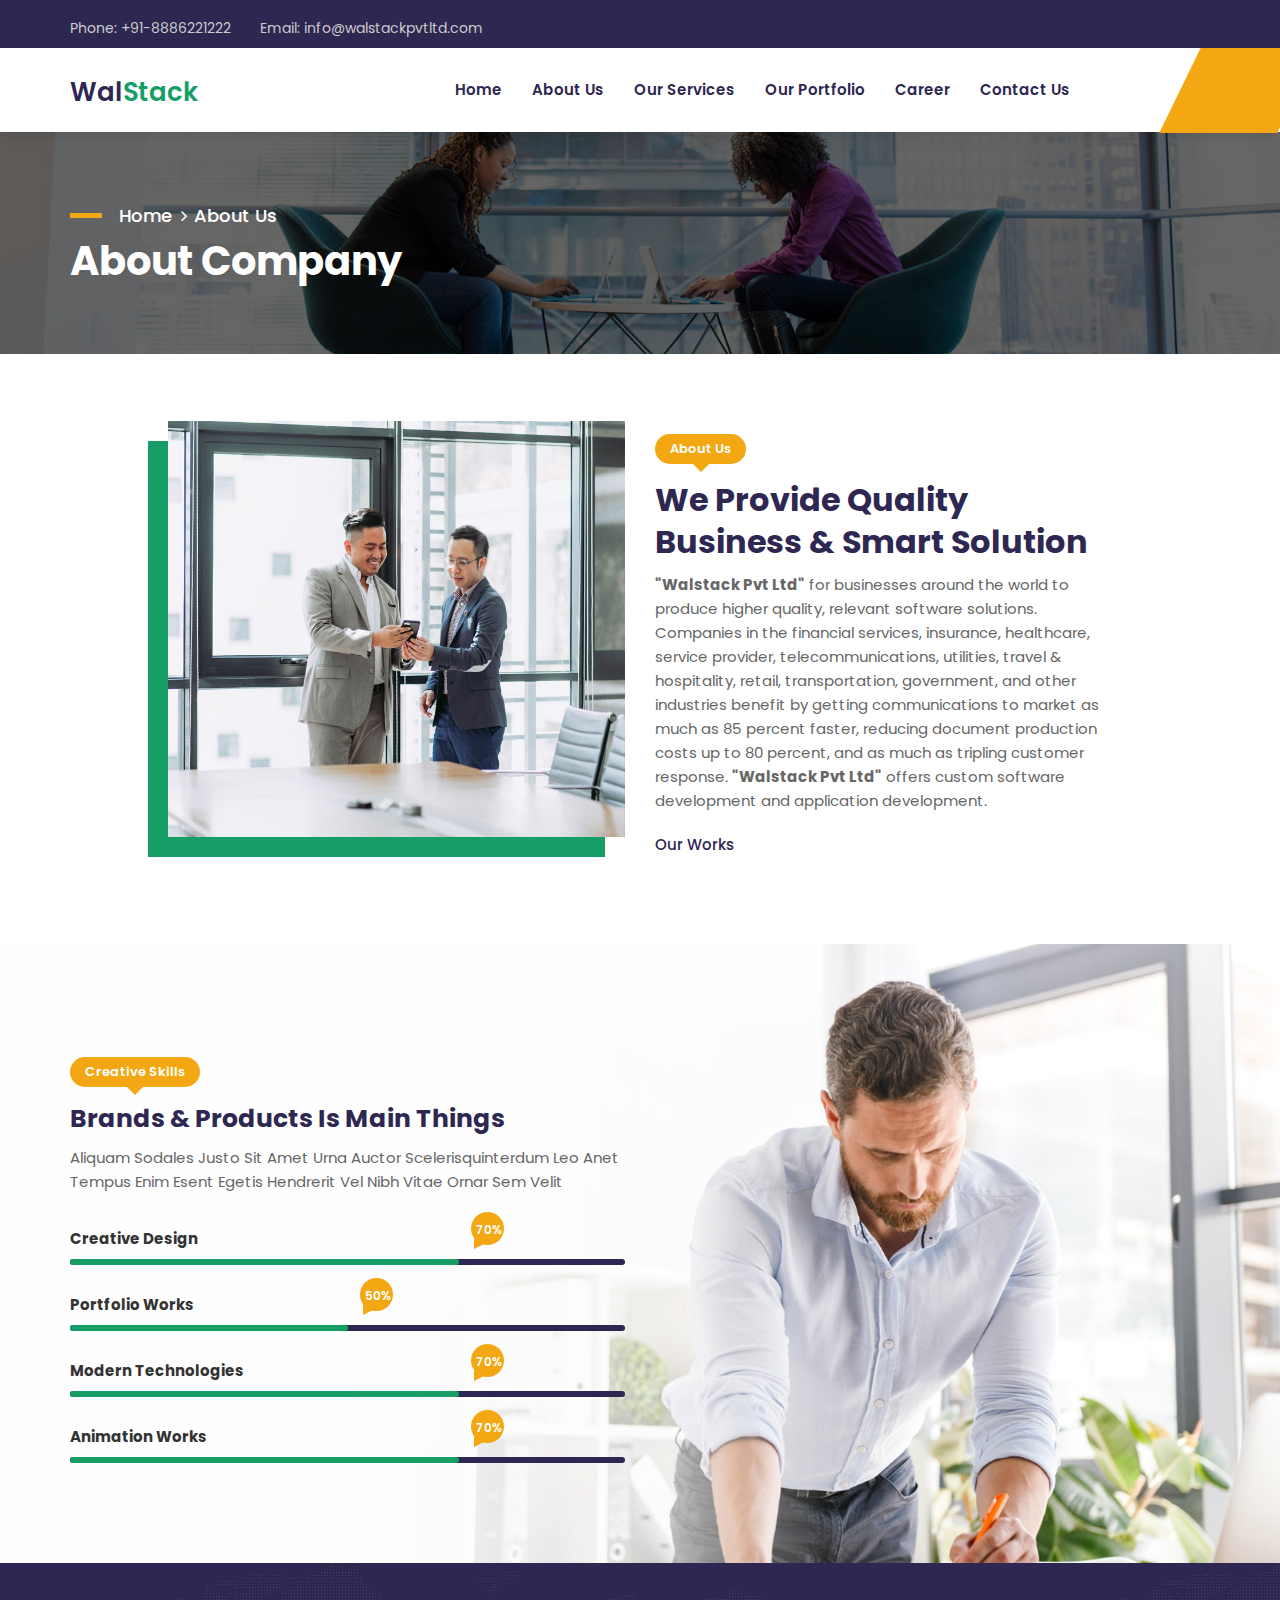
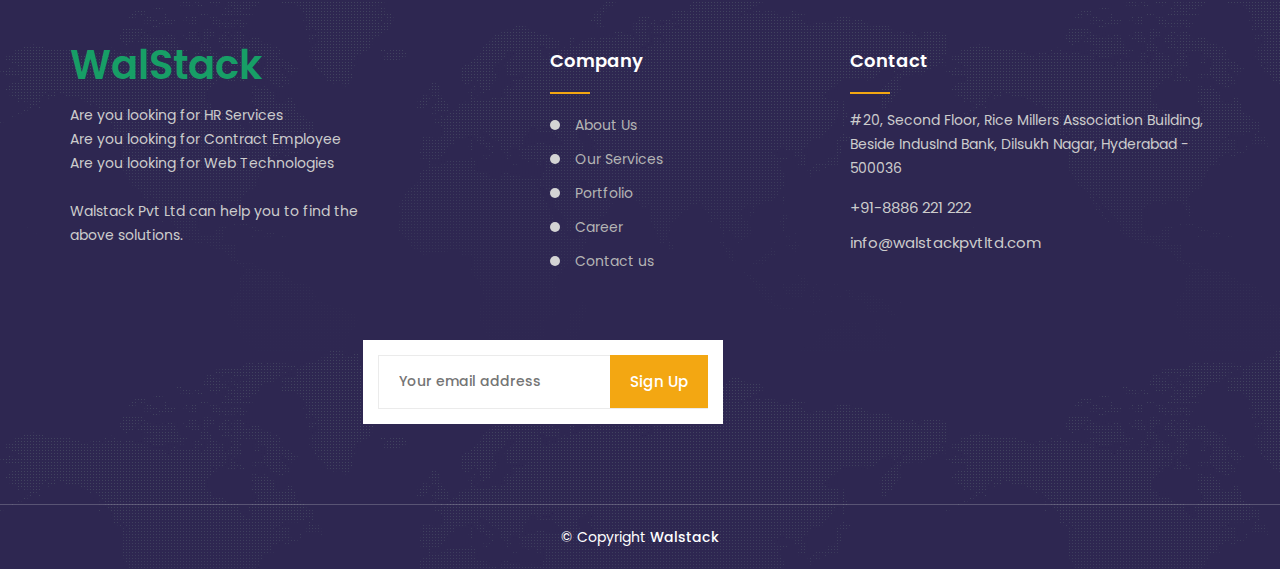
==== about.html @ 150e693c "Index and About Dummy Pages" ====
<!DOCTYPE html>
<html lang="zxx">

<head>
    <meta charset="utf-8">
    <!-- Meta Tag -->
    <meta http-equiv="X-UA-Compatible" content="IE=edge">
    <meta name='copyright' content='pavilan'>
    <meta http-equiv="X-UA-Compatible" content="IE=edge">
    <meta name="viewport" content="width=device-width, initial-scale=1, shrink-to-fit=no">
    <!-- Title Tag  -->
    <title>Walstack Private Limited</title>
    <!-- Favicon -->
    <link rel="icon" type="image/favicon.png" href="img/favicon.png">
    <!-- Web Font -->
    <link href="https://fonts.googleapis.com/css2?family=Poppins:wght@300;400;500;600;700&amp;display=swap" rel="stylesheet" />
    <!-- Walstack Plugins CSS -->
    <link href="css/animate.min.css" rel="stylesheet" />
    <link href="css/bootstrap.min.css" rel="stylesheet" />
    <link href="css/cubeportfolio.min.css" rel="stylesheet" />
    <link href="css/font-awesome.css" rel="stylesheet" />
    <link href="css/jquery.fancybox.min.css" rel="stylesheet" />
    <link href="css/magnific-popup.min.css" rel="stylesheet" />
    <link href="css/owl-carousel.min.css" rel="stylesheet" />
    <link href="css/slicknav.min.css" rel="stylesheet" />
    <!-- Walstack Stylesheet -->
    <link href="css/reset.css" rel="stylesheet" />
    <link href="style.css" rel="stylesheet" />
    <link href="css/responsive.css" rel="stylesheet" />
    <!--[if lt IE 9]>
			<script src="https://oss.maxcdn.com/libs/html5shiv/3.7.2/html5shiv.min.js"></script>
			<script src="https://oss.maxcdn.com/libs/respond.js/1.4.2/respond.min.js"></script>
		<![endif]-->
    <link href="#" id="elena_custom" rel="stylesheet" />
</head>

<body id="bg" style="">
    <!-- Boxed Layout -->
    <div class="site" id="page">
        <!-- Preloader -->
        <div class="preeloader">
            <div class="preloader-spinner"></div>
        </div>
        <!--/ End Preloader -->
        <!-- Walstack Options -->
        <!-- <div class="elena-options">
			<div class="icon inOut"><i class="fa fa-cog fa-spin"></i></div>
			<div class="single-option">
				<h4>Select Layout</h4>
				<div class="select-layout">
					<a class="full-width" value="full-width">Full Width</a>
					<a class="boxed" value="boxed">Boxed</a>
				</div>
			</div>
			<div class="single-option">
				<h4>Backgrund Pattern</h4>
				<ul class="bg-pattern">
					<li class="bg-one"><a href="#"><img src="img/bg-1.png" alt="#"></a></li>
					<li class="bg-two"><a href="#"><img src="img/bg-2.png" alt="#"></a></li>
					<li class="bg-three"><a href="#"><img src="img/bg-3.png" alt="#"></a></li>
					<li class="bg-four"><a href="#"><img src="img/bg-4.png" alt="#"></a></li>
					<li class="bg-five"><a href="#"><img src="img/bg-5.png" alt="#"></a></li>
					<li class="bg-six"><a href="#"><img src="img/bg-6.png" alt="#"></a></li>
					<li class="bg-seven"><a href="#"><img src="img/bg-7.png" alt="#"></a></li>
					<li class="bg-eight"><a href="#"><img src="img/bg-8.png" alt="#"></a></li>
				</ul>
			</div>
			<div class="single-option">
				<h4>Choose Walstack Colors</h4>
				<span class="skin1"></span>
				<span class="skin2"></span>
				<span class="skin3"></span>
				<span class="skin4"></span> 
			</div>
		</div> -->
        <!--/ End Walstack Options -->
        <!-- Header -->

        <header class="header">
            <!-- Topbar -->
            <div class="topbar">
                <div class="container">
                    <div class="row">
                        <div class="col-lg-8 col-12">
                            <!-- Top Contact -->
                            <div class="top-contact">
                                <div class="single-contact">Phone: +91-8886221222</div>

                                <div class="single-contact">Email: info@walstackpvtltd.com</div>
                            </div>
                            <!-- End Top Contact -->
                        </div>
                        <!-- <div class="col-lg-4 col-12">
							<div class="topbar-right">
								<!-- Social Icons -->
                        <!-- <ul class="social-icons">
									<li><a href="#"><i class="fa fa-facebook"></i></a></li>
									<li><a href="#"><i class="fa fa-twitter"></i></a></li>
									<li><a href="#"><i class="fa fa-linkedin"></i></a></li>
									<li><a href="#"><i class="fa fa-dribbble"></i></a></li>
								</ul>															
								<div class="button">
									<a href="contact.html" class="Walstack-btn">Get a Quote</a>
								</div>
							</div>
						</div> -->
                    </div>
                </div>
            </div>
            <!--/ End Topbar -->
            <!-- Middle Header -->

            <div class="middle-header">
                <div class="container">
                    <div class="row">
                        <div class="col-12">
                            <div class="middle-inner">
                                <div class="row">
                                    <div class="col-lg-2 col-md-3 col-12">
                                        <!-- Logo -->
                                        <div class="logo">
                                            <!-- Image Logo -->
                                            <div class="img-logo"><a href="index.html"><!-- <img src="img/logo.png" alt="#"> --> </a>

                                                <h1><a href="index.html">Wal<span class="logo">Stack</span></a></h1>
                                                <a href="index.html"> </a>
                                            </div>
                                        </div>

                                        <div class="mobile-nav"></div>
                                    </div>

                                    <div class="col-lg-10 col-md-9 col-12">
                                        <div class="menu-area">
                                            <!-- Main Menu -->
                                            <nav class="navbar navbar-expand-lg">
                                                <div class="navbar-collapse">
                                                    <div class="nav-inner">
                                                        <div class="menu-home-menu-container">
                                                            <!-- Naviagiton -->
                                                            <ul class="nav main-menu menu navbar-nav" id="nav">
                                                                <li><a href="index.html">Home</a></li>
                                                                <li><a href="about.html">About us</a></li>
                                                                <li><a href="#">Our Services</a></li>
                                                                <li><a href="#">Our Portfolio</a></li>
                                                                <li><a href="#">Career</a></li>
                                                                <li><a href="#">Contact Us</a></li>
                                                            </ul>
                                                            <!--/ End Naviagiton -->
                                                        </div>
                                                    </div>
                                                </div>
                                            </nav>
                                            <!--/ End Main Menu -->
                                            <!-- Right Bar -->

                                            <div class="right-bar">
                                                <!-- Search Bar -->
                                                <ul class="right-nav">
                                                    <li class="top-search"></li>
                                                    <li class="bar"></li>
                                                </ul>
                                                <!--/ End Search Bar -->
                                                <!-- Search Form -->

                                                <div class="search-top">
                                                    <form action="#" class="search-form" method="get"><input name="s" placeholder="Search here" type="text" value="" /><button id="searchsubmit" type="submit"></button></form>
                                                </div>
                                                <!--/ End Search Form -->
                                            </div>
                                            <!--/ End Right Bar -->
                                        </div>
                                    </div>
                                </div>
                            </div>
                        </div>
                    </div>
                </div>
            </div>
            <!--/ End Middle Header -->
            <!-- Sidebar Popup -->

            <div class="sidebar-popup">
                <div class="cross"></div>

                <div class="single-content">
                    <h4>About WalStack</h4>

                    <p>&quot;Walstack Pvt Ltd&quot; offers custom software development and application development. We provide complete software implementation process, starting with software design and development, software quality assurance testing, software
                        deployment, up to further software upgrades and enhancements.</p>
                    <!-- Social Icons -->

                    <ul class="social">
                        <li></li>
                        <li></li>
                        <li></li>
                        <li></li>
                    </ul>
                </div>

                <div class="single-content">
                    <h4>Important Links</h4>

                    <ul class="links">
                        <li><a href="about.html">About Us</a></li>
                        <li><a href="#">Our Services</a></li>
                        <li><a href="#">Portfolio</a></li>
                        <li><a href="#">Career</a></li>
                        <li><a href="#">Contact us</a></li>
                    </ul>
                </div>
            </div>
            <!--/ Sidebar Popup -->
        </header>
        <!--/ End Header -->
        <!-- Breadcrumb -->

        <div class="breadcrumbs overlay" style="background-image:url('img/breadcrumb.jpg')">
            <div class="container">
                <div class="row">
                    <div class="col-12">
                        <div class="bread-inner">
                            <!-- Bread Menu -->
                            <div class="bread-menu">
                                <ul>
                                    <li><a href="index.html">Home</a></li>
                                    <li><a href="about.html">About Us</a></li>
                                </ul>
                            </div>
                            <!-- Bread Title -->

                            <div class="bread-title">
                                <h2>About Company</h2>
                            </div>
                        </div>
                    </div>
                </div>
            </div>
        </div>
        <!-- / End Breadcrumb -->
        <!-- About Us -->

        <section class="about-us section-space">
            <div class="container">
                <div class="row">
                    <div class="col-lg-5 offset-lg-1 col-md-6 col-12">
                        <!-- About Video -->
                        <div class="modern-img-feature"><img alt="#" src="img/about-us.jpg" />
                            <div class="video-play"></div>
                        </div>
                        <!--/End About Video  -->
                    </div>

                    <div class="col-lg-5 col-md-6 col-12">
                        <div class="about-content section-title default text-left">
                            <div class="section-top">
                                <h1><span>About Us</span><b>We Provide Quality Business &amp; Smart Solution</b></h1>
                            </div>

                            <div class="section-bottom">
                                <div class="text">
                                    <p><b>&quot;Walstack Pvt Ltd&quot;</b> for businesses around the world to produce higher quality, relevant software solutions. Companies in the financial services, insurance, healthcare, service provider, telecommunications,
                                        utilities, travel &amp; hospitality, retail, transportation, government, and other industries benefit by getting communications to market as much as 85 percent faster, reducing document production costs up to 80
                                        percent, and as much as tripling customer response. <b>&quot;Walstack Pvt Ltd&quot;</b> offers custom software development and application development.</p>
                                </div>

                                <div class="button"><a class="Walstack-btn theme-2" href="about.html">Our Works</a></div>
                            </div>
                        </div>
                    </div>
                </div>
            </div>
        </section>
        <!--/ End About Us -->
        <!-- Skill Area -->

        <section class="skill-area section-space" style="background-image:url('img/skill-bg.jpg')">
            <div class="container">
                <div class="row">
                    <div class="col-lg-6 col-md-8 col-12">
                        <div class="section-title  default text-left ">
                            <div class="section-top">
                                <h1><span>Creative Skills</span><b>Brands &amp; Products is Main Things</b></h1>
                            </div>

                            <div class="section-bottom">
                                <div class="text">
                                    <p>Aliquam Sodales Justo Sit Amet Urna Auctor Scelerisquinterdum Leo Anet Tempus Enim Esent Egetis Hendrerit Vel Nibh Vitae Ornar Sem Velit</p>
                                </div>
                            </div>
                        </div>

                        <div class="skill-main">
                            <!-- Single Skill -->
                            <div class="single-skill">
                                <div class="skill-info">
                                    <h4>Creative Design</h4>
                                </div>

                                <div class="progress">
                                    <div aria-valuemax="100" aria-valuemin="0" aria-valuenow="47" class="progress-bar" role="progressbar" style="width: 70%;"><span class="percent">70%</span></div>
                                </div>
                            </div>
                            <!--/ End Single Skill -->
                            <!-- Single Skill -->

                            <div class="single-skill">
                                <div class="skill-info">
                                    <h4>Portfolio Works</h4>
                                </div>

                                <div class="progress">
                                    <div aria-valuemax="100" aria-valuemin="0" aria-valuenow="47" class="progress-bar" role="progressbar" style="width: 50%;"><span class="percent">50%</span></div>
                                </div>
                            </div>
                            <!--/ End Single Skill -->
                            <!-- Single Skill -->

                            <div class="single-skill">
                                <div class="skill-info">
                                    <h4>Modern Technologies</h4>
                                </div>

                                <div class="progress">
                                    <div aria-valuemax="100" aria-valuemin="0" aria-valuenow="47" class="progress-bar" role="progressbar" style="width: 70%;"><span class="percent">70%</span></div>
                                </div>
                            </div>
                            <!--/ End Single Skill -->
                            <!-- Single Skill -->

                            <div class="single-skill">
                                <div class="skill-info">
                                    <h4>Animation Works</h4>
                                </div>

                                <div class="progress">
                                    <div aria-valuemax="100" aria-valuemin="0" aria-valuenow="47" class="progress-bar" role="progressbar" style="width: 70%;"><span class="percent">70%</span></div>
                                </div>
                            </div>
                            <!--/ End Single Skill -->
                        </div>
                    </div>
                </div>
            </div>
        </section>
        <!--/ End Skill Area -->
        <!-- Footer -->

        <footer class="footer" style="background-image:url('img/map.png')">
            <!-- Footer Top -->
            <div class="footer-top">
                <div class="container">
                    <div class="row">
                        <div class="col-lg-4 col-md-6 col-12">
                            <!-- Footer About -->
                            <div class="single-widget footer-about widget">
                                <div class="logo">
                                    <div class="img-logo">
                                        <h1 class="footer-h1"><a class="logo" href="index.html">Wal<span class="logo">Stack</span></a></h1>
                                        <a class="logo" href="index.html"><!-- <img class="img-responsive" src="img/logo2.png" alt="logo"> --> </a></div>
                                </div>

                                <div class="footer-widget-about-description">
                                    <p>Are you looking for HR Services <br>Are you looking for Contract Employee <br>Are you looking for Web Technologies<br> <br> Walstack Pvt Ltd can help you to find the above solutions.</p>
                                </div>

                                <div class="social">
                                    <!-- Social Icons -->
                                    <ul class="social-icons">
                                        <li></li>
                                        <li></li>
                                        <li></li>
                                        <li></li>
                                        <li></li>
                                    </ul>
                                </div>

                                <div class="button"><a class="Walstack-btn" href="#">About Us</a></div>
                            </div>
                            <!--/ End Footer About -->
                        </div>

                        <div class="col-lg-4 col-md-6 col-12">
                            <!-- Footer Links -->
                            <div class="single-widget f-link widget">
                                <h3 class="widget-title footer-company">Company</h3>

                                <ul>
                                    <li><a href="about.html">About Us</a></li>
                                    <li><a href="#">Our Services</a></li>
                                    <li><a href="#">Portfolio</a></li>
                                    <li><a href="#">Career</a></li>
                                    <li><a href="#">Contact us</a></li>
                                </ul>
                            </div>
                            <!--/ End Footer Links -->
                        </div>

                        <div class="col-lg-4 col-md-6 col-12">
                            <!-- Footer Contact -->
                            <div class="single-widget footer_contact widget">
                                <h3 class="widget-title">Contact</h3>

                                <p>#20, Second Floor, Rice Millers Association Building, Beside IndusInd Bank, Dilsukh Nagar, Hyderabad - 500036</p>

                                <ul class="address-widget-list">
                                    <li class="footer-mobile-number">+91-8886 221 222</li>
                                    <li class="footer-mobile-number">info@walstackpvtltd.com</li>
                                </ul>
                            </div>
                            <!--/ End Footer Contact -->
                        </div>
                    </div>

                    <div class="row">
                        <div class="col-lg-4 offset-lg-3 col-md-8 offset-md-2 col-12">
                            <!-- Footer Newsletter -->
                            <div class="footer-newsletter">
                                <form action="#" class="newsletter-area" method="post"><input placeholder="Your email address" type="email" /><button type="submit">Sign Up</button></form>
                            </div>
                            <!--/ End Footer Newsletter -->
                        </div>
                    </div>
                </div>
            </div>
            <!-- Copyright -->

            <div class="copyright">
                <div class="container">
                    <div class="row">
                        <div class="col-12">
                            <div class="copyright-content">
                                <!-- Copyright Text -->
                                <p>&copy; Copyright <a href="#">Walstack</a></p>
                            </div>
                        </div>
                    </div>
                </div>
            </div>
            <!--/ End Copyright -->
        </footer>
        <!--/  End Footer -->
    </div>
    <!-- End Boxed Layout -->
    <!-- Jquery JS -->
    <script src="js/jquery.min.js"></script>
    <script src="js/jquery-migrate-3.0.0.js"></script>
    <!-- Popper JS -->
    <script src="js/popper.min.js"></script>
    <!-- Bootstrap JS -->
    <script src="js/bootstrap.min.js"></script>
    <!-- Modernizr JS -->
    <script src="js/modernizr.min.js"></script>
    <!-- ScrollUp JS -->
    <script src="js/scrollup.js"></script>
    <!-- FacnyBox JS -->
    <script src="js/jquery-fancybox.min.js"></script>
    <!-- Cube Portfolio JS -->
    <script src="js/cubeportfolio.min.js"></script>
    <!-- Slick Nav JS -->
    <script src="js/slicknav.min.js"></script>
    <!-- Way Points JS -->
    <script src="js/waypoints.min.js"></script>
    <!-- CounterUp JS -->
    <script src="js/jquery.counterup.min.js"></script>
    <!-- Slick Nav JS -->
    <script src="js/slicknav.min.js"></script>
    <!-- Slick Slider JS -->
    <script src="js/owl-carousel.min.js"></script>
    <!-- Easing JS -->
    <script src="js/easing.js"></script>
    <!-- Theme Option JS -->
    <script src="js/theme-option.js"></script>
    <!-- Magnipic Popup JS -->
    <script src="js/magnific-popup.min.js"></script>
    <!-- Active JS -->
    <script src="js/active.js"></script>
</body>
<!-- Mirrored from themelamp.com/templates/Walstack/about.html by HTTrack Website Copier/3.x [XR&CO'2014], Sat, 30 May 2020 06:15:44 GMT -->

</html>
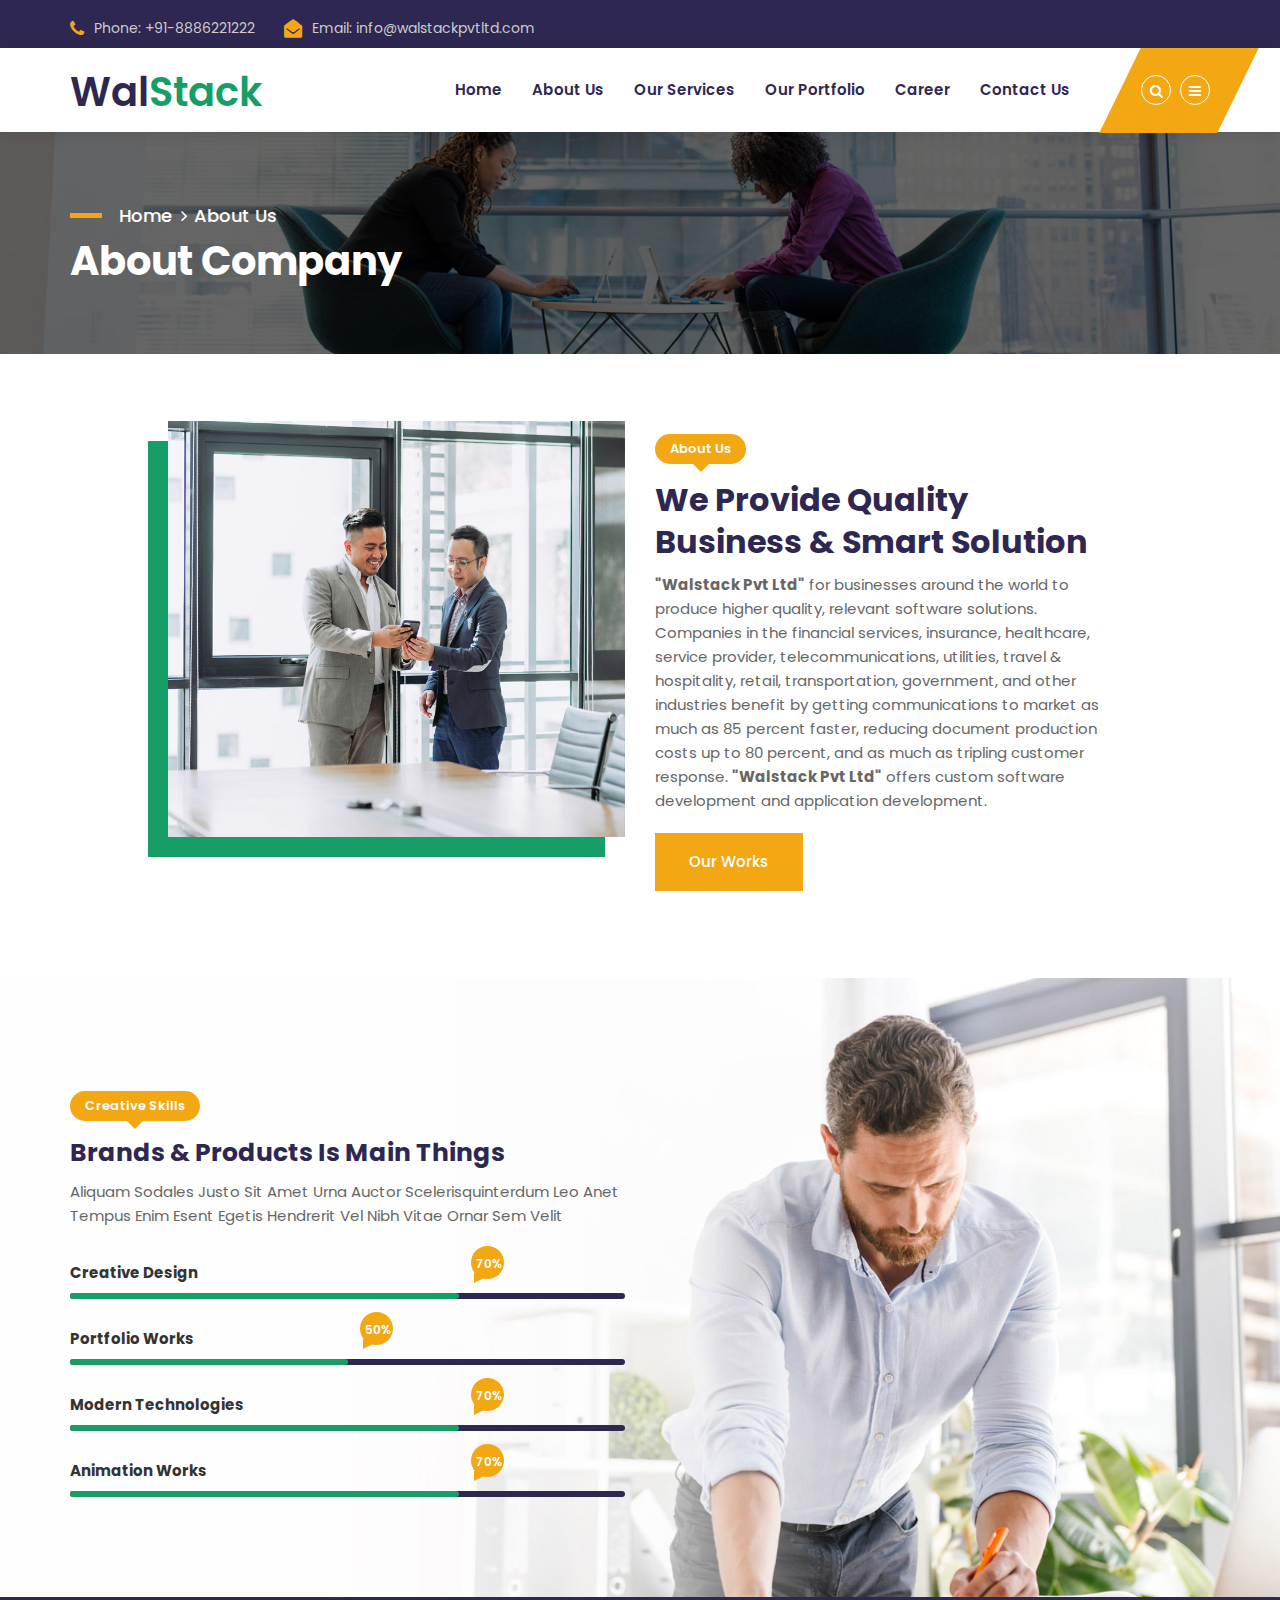
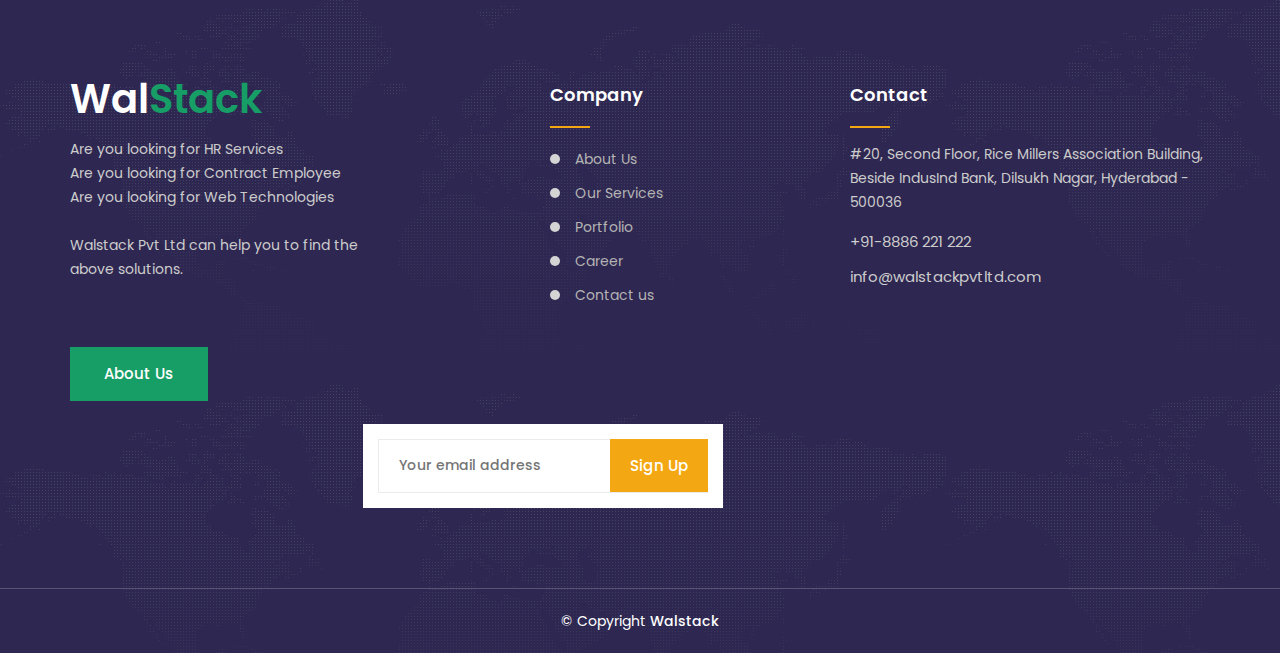
==== commit 92393ccf: "contact page, banner in responsive" ====
--- a/about.html
+++ b/about.html
@@ -84,9 +84,9 @@
                         <div class="col-lg-8 col-12">
                             <!-- Top Contact -->
                             <div class="top-contact">
-                                <div class="single-contact">Phone: +91-8886221222</div>
-
-                                <div class="single-contact">Email: info@walstackpvtltd.com</div>
+                                <div class="single-contact"><i class="fa fa-phone"></i>Phone: +91-8886221222</div>
+                                <div class="single-contact"><i class="fa fa-envelope-open"></i>Email: info@walstackpvtltd.com</div>
+
                             </div>
                             <!-- End Top Contact -->
                         </div>
@@ -120,16 +120,15 @@
                                         <!-- Logo -->
                                         <div class="logo">
                                             <!-- Image Logo -->
-                                            <div class="img-logo"><a href="index.html"><!-- <img src="img/logo.png" alt="#"> --> </a>
-
-                                                <h1><a href="index.html">Wal<span class="logo">Stack</span></a></h1>
-                                                <a href="index.html"> </a>
+                                            <div class="img-logo">
+                                                <a href="index.html">
+                                                    <!-- <img src="img/logo.png" alt="#"> -->
+                                                    <h1>Wal<span class="logo">Stack</span></h1>
+                                                </a>
                                             </div>
                                         </div>
-
                                         <div class="mobile-nav"></div>
                                     </div>
-
                                     <div class="col-lg-10 col-md-9 col-12">
                                         <div class="menu-area">
                                             <!-- Main Menu -->
@@ -138,13 +137,21 @@
                                                     <div class="nav-inner">
                                                         <div class="menu-home-menu-container">
                                                             <!-- Naviagiton -->
-                                                            <ul class="nav main-menu menu navbar-nav" id="nav">
-                                                                <li><a href="index.html">Home</a></li>
-                                                                <li><a href="about.html">About us</a></li>
-                                                                <li><a href="#">Our Services</a></li>
-                                                                <li><a href="#">Our Portfolio</a></li>
-                                                                <li><a href="#">Career</a></li>
-                                                                <li><a href="#">Contact Us</a></li>
+                                                            <ul id="nav" class="nav main-menu menu navbar-nav">
+                                                                <li class=""><a href="index.html">Home</a>
+                                                                </li>
+                                                                <li class=""><a href="about.html">About us</a>
+                                                                </li>
+                                                                <li class=""><a href="#">Our Services</a>
+
+                                                                </li>
+                                                                <li class=""><a href="#">Our Portfolio</a>
+
+                                                                </li>
+                                                                <li class=""><a href="#">Career</a>
+
+                                                                </li>
+                                                                <li><a href="contact.html">Contact Us</a></li>
                                                             </ul>
                                                             <!--/ End Naviagiton -->
                                                         </div>
@@ -153,18 +160,21 @@
                                             </nav>
                                             <!--/ End Main Menu -->
                                             <!-- Right Bar -->
-
                                             <div class="right-bar">
                                                 <!-- Search Bar -->
                                                 <ul class="right-nav">
-                                                    <li class="top-search"></li>
-                                                    <li class="bar"></li>
+                                                    <li class="top-search"><a href="#0"><i class="fa fa-search"></i></a></li>
+                                                    <li class="bar">
+                                                        <a class="fa fa-bars"></a>
+                                                    </li>
                                                 </ul>
                                                 <!--/ End Search Bar -->
                                                 <!-- Search Form -->
-
                                                 <div class="search-top">
-                                                    <form action="#" class="search-form" method="get"><input name="s" placeholder="Search here" type="text" value="" /><button id="searchsubmit" type="submit"></button></form>
+                                                    <form action="#" class="search-form" method="get">
+                                                        <input type="text" name="s" value="" placeholder="Search here" />
+                                                        <button type="submit" id="searchsubmit"><i class="fa fa-search"></i></button>
+                                                    </form>
                                                 </div>
                                                 <!--/ End Search Form -->
                                             </div>
@@ -179,34 +189,29 @@
             </div>
             <!--/ End Middle Header -->
             <!-- Sidebar Popup -->
-
             <div class="sidebar-popup">
                 <div class="cross"></div>
 
                 <div class="single-content">
                     <h4>About WalStack</h4>
-
-                    <p>&quot;Walstack Pvt Ltd&quot; offers custom software development and application development. We provide complete software implementation process, starting with software design and development, software quality assurance testing, software
-                        deployment, up to further software upgrades and enhancements.</p>
+                    <p>"Walstack Pvt Ltd" offers custom software development and application development. We provide complete software implementation process, starting with software design and development, software quality assurance testing, software deployment,
+                        up to further software upgrades and enhancements.</p>
                     <!-- Social Icons -->
-
                     <ul class="social">
-                        <li></li>
-                        <li></li>
-                        <li></li>
-                        <li></li>
+                        <li><a href="#"><i class="fa fa-facebook"></i></a></li>
+                        <li><a href="#"><i class="fa fa-twitter"></i></a></li>
+                        <li><a href="#"><i class="fa fa-linkedin"></i></a></li>
+                        <li><a href="#"><i class="fa fa-dribbble"></i></a></li>
                     </ul>
                 </div>
-
                 <div class="single-content">
                     <h4>Important Links</h4>
-
                     <ul class="links">
                         <li><a href="about.html">About Us</a></li>
                         <li><a href="#">Our Services</a></li>
                         <li><a href="#">Portfolio</a></li>
                         <li><a href="#">Career</a></li>
-                        <li><a href="#">Contact us</a></li>
+                        <li><a href="contact.html">Contact us</a></li>
                     </ul>
                 </div>
             </div>
@@ -356,7 +361,7 @@
                             <div class="single-widget footer-about widget">
                                 <div class="logo">
                                     <div class="img-logo">
-                                        <h1 class="footer-h1"><a class="logo" href="index.html">Wal<span class="logo">Stack</span></a></h1>
+                                        <h1 class="footer-h1"><a href="index.html">Wal<span class="logo">Stack</span></a></h1>
                                         <a class="logo" href="index.html"><!-- <img class="img-responsive" src="img/logo2.png" alt="logo"> --> </a></div>
                                 </div>
 
@@ -375,7 +380,7 @@
                                     </ul>
                                 </div>
 
-                                <div class="button"><a class="Walstack-btn" href="#">About Us</a></div>
+                                <div class="button"><a class="Walstack-btn" href="about.html">About Us</a></div>
                             </div>
                             <!--/ End Footer About -->
                         </div>
@@ -390,7 +395,7 @@
                                     <li><a href="#">Our Services</a></li>
                                     <li><a href="#">Portfolio</a></li>
                                     <li><a href="#">Career</a></li>
-                                    <li><a href="#">Contact us</a></li>
+                                    <li><a href="contact.html">Contact us</a></li>
                                 </ul>
                             </div>
                             <!--/ End Footer Links -->
--- a/style.css
+++ b/style.css
@@ -155,7 +155,7 @@
 .logo{
     color:#179E66;
 }
-.footer-h1{
+.footer a{
     color:white;
 }
 .footer-company{
@@ -1845,12 +1845,12 @@
 .footer-about .text {
 	margin-bottom: 35px;
 }
-.footer-about .button .bizwheel-btn {
+.footer-about .button .Walstack-btn {
     background: #179E66;
     margin-top: 20px;
     color: #fff;
 }
-.footer-about .button .bizwheel-btn:hover{
+.footer-about .button .Walstack-btn:hover{
 	background:#fff;
 	color:#179E66
 }
@@ -2399,6 +2399,7 @@
     -moz-transition: all 0.4s ease;
     border-top: 3px solid transparent;
     transition: all 0.4s ease;
+    height: 450px;
 }
 .single-feature:hover,
 .single-feature.active{
@@ -2462,7 +2463,7 @@
 }
 .single-feature p{
 	font-size: 14px;
-}.bizwheel-btn.theme-2 {
+}.Walstack-btn.theme-2 {
     background: #f3a712;
     color: #fff;
     padding: 15px 32px;
@@ -2470,7 +2471,7 @@
 .single-feature .button{
 	margin-top: 15px;
 }
-.single-feature .button .bizwheel-btn {
+.single-feature .button .Walstack-btn {
     background: transparent;
     color: #666;
     padding: 0;
@@ -2479,7 +2480,7 @@
     line-height: initial;
     border: none;
 }
-.single-feature .button .bizwheel-btn i {
+.single-feature .button .Walstack-btn i {
     margin-right: 10px;
     background: #2E2751;
     color: #fff;
@@ -2493,8 +2494,8 @@
     -moz-transition: all 0.3s ease;
     transition: all 0.3s ease;
 }
-.single-feature.active .bizwheel-btn i,
-.single-feature:hover .bizwheel-btn  i{
+.single-feature.active .Walstack-btn i,
+.single-feature:hover .Walstack-btn  i{
 	color:#fff;
 	background:#179e66;
 }
--- a/css/responsive.css
+++ b/css/responsive.css
@@ -605,9 +605,7 @@
 .hero-slider, .hero-slider .single-slider {
 	height: 450px !important;
 }
-.hero-slider .single-slider {
-	background: #fff !important;
-}
+
 .hero-slider .hero-text .p-text {
 	max-width: 100%;
 }
@@ -713,6 +711,7 @@
 .features-main .single-list-feature h4 {
 	font-size: 15px;
 	margin-bottom: 5px;
+	text-align: center;
 }
 .features-main .single-list-feature i, .features-main .title p {
 	display: block;
@@ -725,6 +724,7 @@
 .features-main .single-list-feature p{
 	line-height:20px;
 	font-size:13px;
+	text-align: center;
 }
 .single-service p {
   font-size: 14px;
@@ -876,4 +876,21 @@
 	font-size: 25px;
 	line-height: 30px;
 }
+.footer-company {
+     margin-left: 0px;
+}
+.footer .f-link ul {
+    margin-left: 0px;
+}
+.Walstack-btn {
+    
+    padding: 13px 50px;
+    margin-bottom: 5px;
+   
+}
+.features-main .single-list-feature i {
+    
+    left: 37%;
+    
+}
 }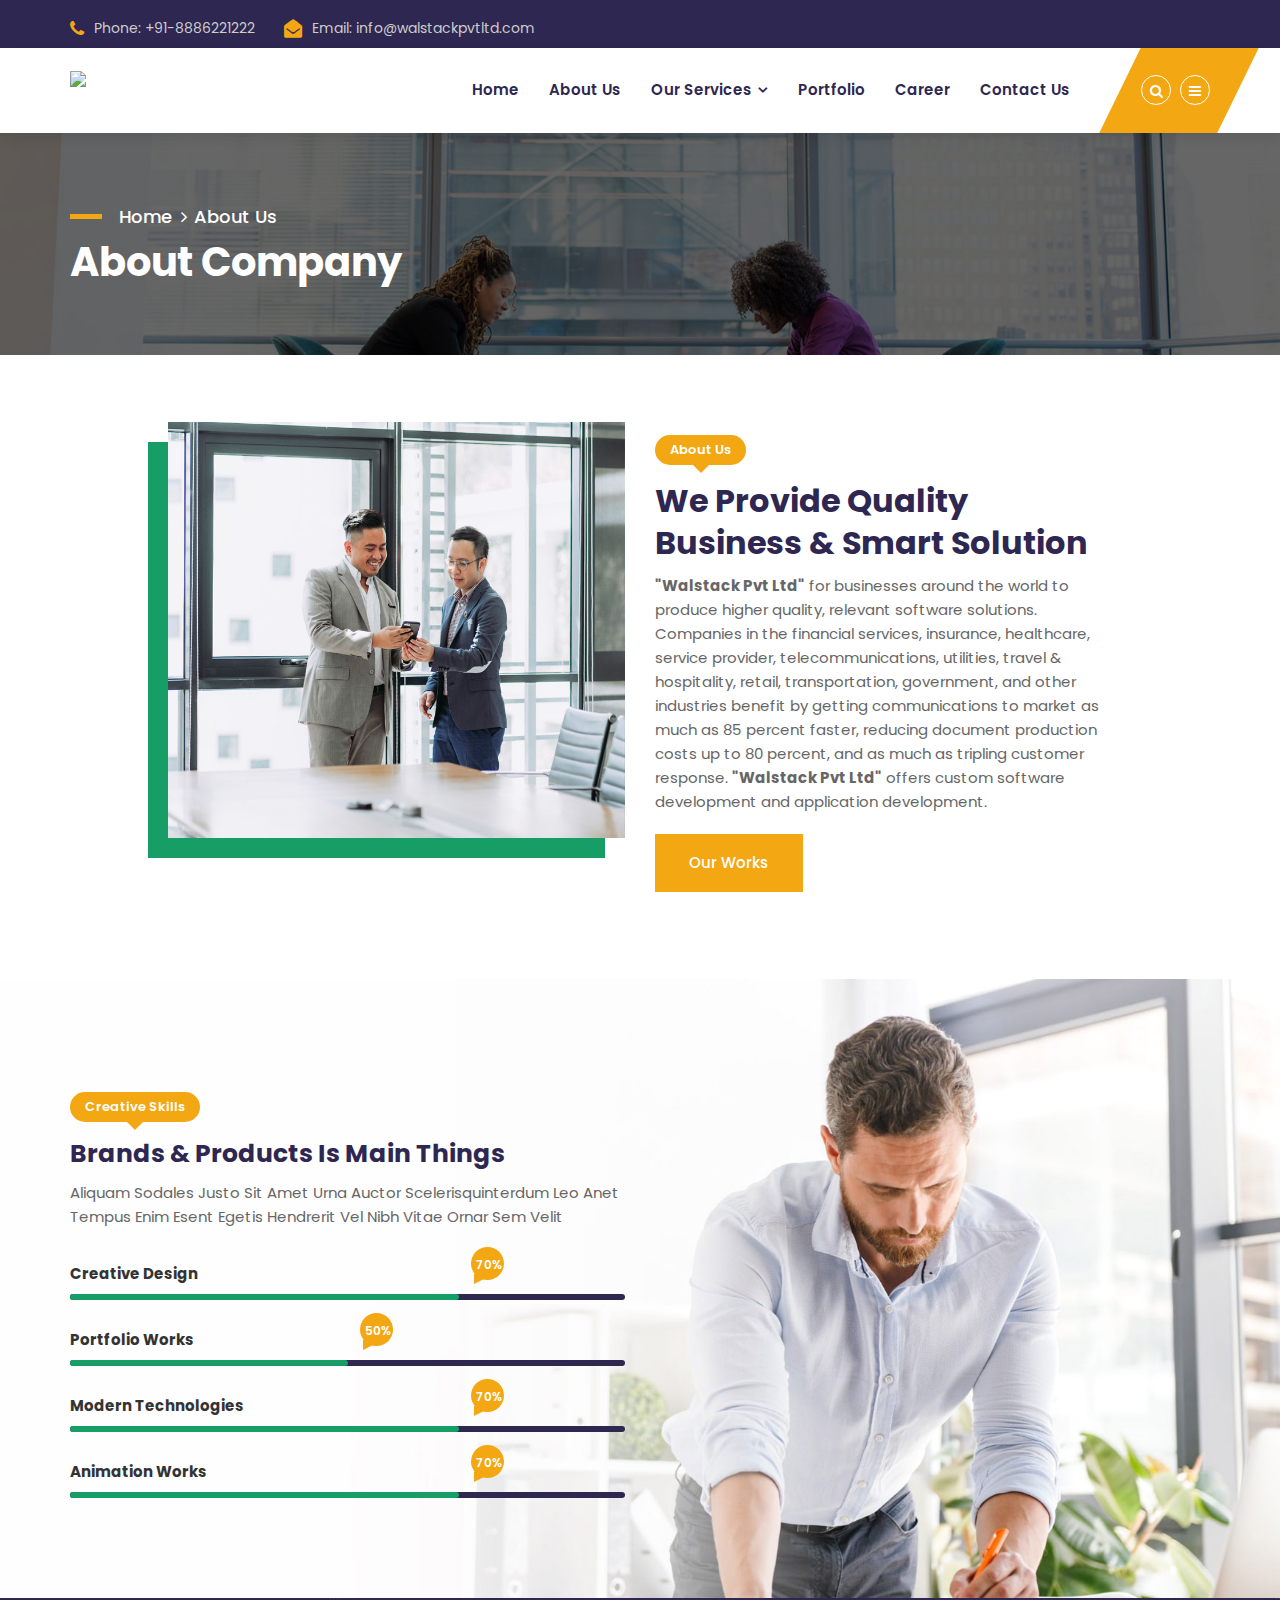
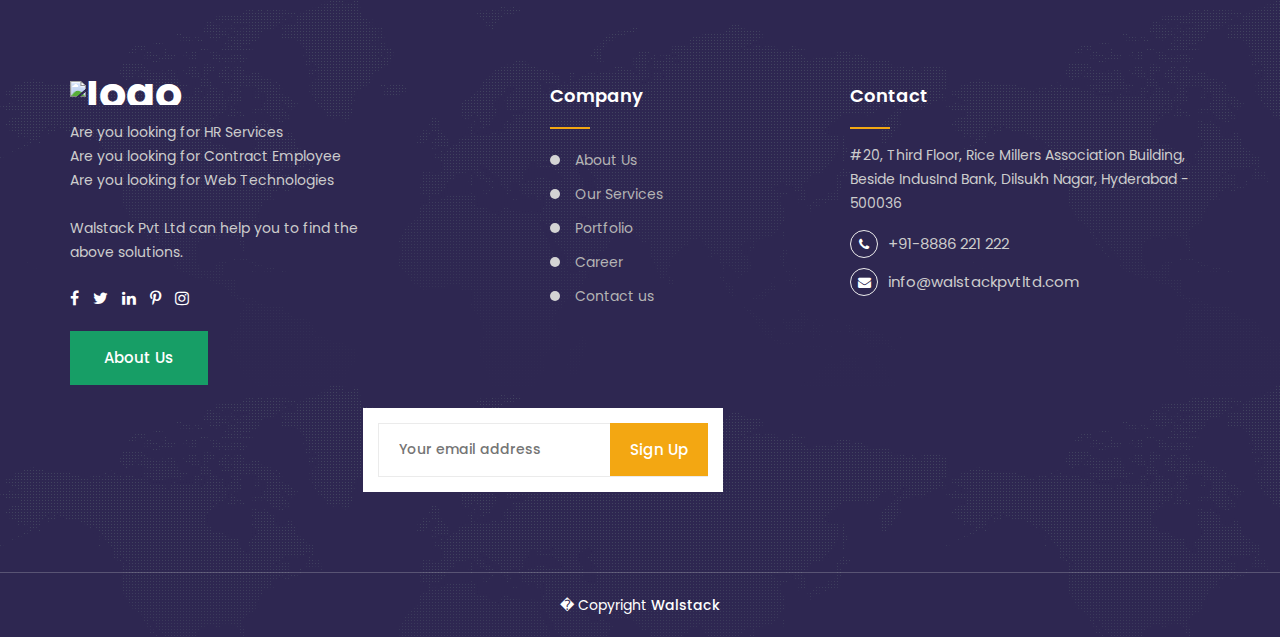
==== commit c2a2c853: "logo,service,career," ====
--- a/about.html
+++ b/about.html
@@ -116,20 +116,16 @@
                         <div class="col-12">
                             <div class="middle-inner">
                                 <div class="row">
-                                    <div class="col-lg-2 col-md-3 col-12">
-                                        <!-- Logo -->
-                                        <div class="logo">
-                                            <!-- Image Logo -->
-                                            <div class="img-logo">
-                                                <a href="index.html">
-                                                    <!-- <img src="img/logo.png" alt="#"> -->
-                                                    <h1>Wal<span class="logo">Stack</span></h1>
-                                                </a>
-                                            </div>
-                                        </div>
-                                        <div class="mobile-nav"></div>
+                                <div class="col-lg-4 col-md-3 col-12">
+                                    <!-- Logo -->
+                                    <div class="img-logo">
+                                        <a href="index.html">
+                                       <img src="img/logo.png">
+                                        </a>
                                     </div>
-                                    <div class="col-lg-10 col-md-9 col-12">
+                                    <div class="mobile-nav"></div>
+                                </div>
+                                <div class="col-lg-8 col-md-9 col-12">
                                         <div class="menu-area">
                                             <!-- Main Menu -->
                                             <nav class="navbar navbar-expand-lg">
@@ -142,44 +138,50 @@
                                                                 </li>
                                                                 <li class=""><a href="about.html">About us</a>
                                                                 </li>
-                                                                <li class=""><a href="#">Our Services</a>
-
-                                                                </li>
-                                                                <li class=""><a href="#">Our Portfolio</a>
-
-                                                                </li>
-                                                                <li class=""><a href="#">Career</a>
-
-                                                                </li>
-                                                                <li><a href="contact.html">Contact Us</a></li>
-                                                            </ul>
-                                                            <!--/ End Naviagiton -->
-                                                        </div>
+                                                            <li class="icon-active"><a href="#">Our Services</a>
+																<ul class="sub-menu">
+																	<li><a href="services.html">All services</a></li>
+																	<li><a href="business-strategy.html">Business Strategy</a></li>
+																	<li><a href="web-develop.html">Web Development</a></li>
+																	<li><a href="mobile-app.html">Mobile App Development</a></li>
+																	<li><a href="desktop-application.html">Desktop Application</a></li>
+																	<li><a href="service-design.html">Trend Design</a></li>
+																	<li><a href="digital-marketing.html">Digital Marketing</a></li>
+																</ul>								
+															</li>
+                                                            <li><a href="portfolio.html">Portfolio</a></li>
+                                                                                
+                                                            <li class=""><a href="#">Career</a>
+
+                                                            </li>
+                                                            <li><a href="contact.html">Contact Us</a></li>
+                                                        </ul>
+                                                        <!--/ End Naviagiton -->
                                                     </div>
                                                 </div>
-                                            </nav>
-                                            <!--/ End Main Menu -->
-                                            <!-- Right Bar -->
-                                            <div class="right-bar">
-                                                <!-- Search Bar -->
-                                                <ul class="right-nav">
-                                                    <li class="top-search"><a href="#0"><i class="fa fa-search"></i></a></li>
-                                                    <li class="bar">
-                                                        <a class="fa fa-bars"></a>
-                                                    </li>
-                                                </ul>
-                                                <!--/ End Search Bar -->
-                                                <!-- Search Form -->
-                                                <div class="search-top">
-                                                    <form action="#" class="search-form" method="get">
-                                                        <input type="text" name="s" value="" placeholder="Search here" />
-                                                        <button type="submit" id="searchsubmit"><i class="fa fa-search"></i></button>
-                                                    </form>
-                                                </div>
-                                                <!--/ End Search Form -->
                                             </div>
-                                            <!--/ End Right Bar -->
+                                        </nav>
+                                        <!--/ End Main Menu -->
+                                        <!-- Right Bar -->
+                                        <div class="right-bar">
+                                            <!-- Search Bar -->
+                                            <ul class="right-nav">
+                                                <li class="top-search"><a href="#0"><i class="fa fa-search"></i></a></li>
+                                                <li class="bar">
+                                                    <a class="fa fa-bars"></a>
+                                                </li>
+                                            </ul>
+                                            <!--/ End Search Bar -->
+                                            <!-- Search Form -->
+                                            <div class="search-top">
+                                                <form action="#" class="search-form" method="get">
+                                                    <input type="text" name="s" value="" placeholder="Search here" />
+                                                    <button type="submit" id="searchsubmit"><i class="fa fa-search"></i></button>
+                                                </form>
+                                            </div>
+                                            <!--/ End Search Form -->
                                         </div>
+                                        <!--/ End Right Bar -->
                                     </div>
                                 </div>
                             </div>
@@ -187,37 +189,38 @@
                     </div>
                 </div>
             </div>
-            <!--/ End Middle Header -->
-            <!-- Sidebar Popup -->
-            <div class="sidebar-popup">
-                <div class="cross"></div>
-
-                <div class="single-content">
-                    <h4>About WalStack</h4>
-                    <p>"Walstack Pvt Ltd" offers custom software development and application development. We provide complete software implementation process, starting with software design and development, software quality assurance testing, software deployment,
-                        up to further software upgrades and enhancements.</p>
-                    <!-- Social Icons -->
-                    <ul class="social">
-                        <li><a href="#"><i class="fa fa-facebook"></i></a></li>
-                        <li><a href="#"><i class="fa fa-twitter"></i></a></li>
-                        <li><a href="#"><i class="fa fa-linkedin"></i></a></li>
-                        <li><a href="#"><i class="fa fa-dribbble"></i></a></li>
-                    </ul>
-                </div>
-                <div class="single-content">
-                    <h4>Important Links</h4>
-                    <ul class="links">
-                        <li><a href="about.html">About Us</a></li>
-                        <li><a href="#">Our Services</a></li>
-                        <li><a href="#">Portfolio</a></li>
-                        <li><a href="#">Career</a></li>
-                        <li><a href="contact.html">Contact us</a></li>
-                    </ul>
-                </div>
-            </div>
-            <!--/ Sidebar Popup -->
-        </header>
-        <!--/ End Header -->
+        </div>
+        <!--/ End Middle Header -->
+        <!-- Sidebar Popup -->
+        <div class="sidebar-popup">
+            <div class="cross">
+                <a class="btn"><i class="fa fa-close"></i></a>
+            </div>
+            <div class="single-content">
+                <h4>About WalStack</h4>
+                <p>"Walstack Pvt Ltd" offers custom software development and application development. We provide complete software implementation process, starting with software design and development, software quality assurance testing, software deployment,
+                    up to further software upgrades and enhancements.</p>
+                <!-- Social Icons -->
+                <ul class="social">
+                    <li><a href="#"><i class="fa fa-facebook"></i></a></li>
+                    <li><a href="#"><i class="fa fa-twitter"></i></a></li>
+                    <li><a href="#"><i class="fa fa-linkedin"></i></a></li>
+                    <li><a href="#"><i class="fa fa-dribbble"></i></a></li>
+                </ul>
+            </div>
+            <div class="single-content">
+                <h4>Important Links</h4>
+                <ul class="links">
+                    <li><a href="about.html">About Us</a></li>
+                    <li><a href="#">Our Services</a></li>
+                    <li><a href="#">Portfolio</a></li>
+                    <li><a href="#">Career</a></li>
+                    <li><a href="contact.html">Contact us</a></li>
+                </ul>
+            </div>
+        </div>
+        <!--/ Sidebar Popup -->
+    </header>
         <!-- Breadcrumb -->
 
         <div class="breadcrumbs overlay" style="background-image:url('img/breadcrumb.jpg')">
@@ -361,40 +364,38 @@
                             <div class="single-widget footer-about widget">
                                 <div class="logo">
                                     <div class="img-logo">
-                                        <h1 class="footer-h1"><a href="index.html">Wal<span class="logo">Stack</span></a></h1>
-                                        <a class="logo" href="index.html"><!-- <img class="img-responsive" src="img/logo2.png" alt="logo"> --> </a></div>
-                                </div>
-
+                                        <a class="logo" href="index.html">
+                                            
+                                             <img class="img-responsive" src="img/logo2.png" alt="logo"> 
+                                        </a>
+                                    </div>
+                                </div>
                                 <div class="footer-widget-about-description">
                                     <p>Are you looking for HR Services <br>Are you looking for Contract Employee <br>Are you looking for Web Technologies<br> <br> Walstack Pvt Ltd can help you to find the above solutions.</p>
                                 </div>
-
                                 <div class="social">
                                     <!-- Social Icons -->
                                     <ul class="social-icons">
-                                        <li></li>
-                                        <li></li>
-                                        <li></li>
-                                        <li></li>
-                                        <li></li>
+                                        <li><a class="facebook" href="#" target="_blank"><i class="fa fa-facebook"></i></a></li>
+                                        <li><a class="twitter" href="#" target="_blank"><i class="fa fa-twitter"></i></a></li>
+                                        <li><a class="linkedin" href="#" target="_blank"><i class="fa fa-linkedin"></i></a></li>
+                                        <li><a class="pinterest" href="#" target="_blank"><i class="fa fa-pinterest-p"></i></a></li>
+                                        <li><a class="instagram" href="#" target="_blank"><i class="fa fa-instagram"></i></a></li>
                                     </ul>
                                 </div>
-
-                                <div class="button"><a class="Walstack-btn" href="about.html">About Us</a></div>
+                                <div class="button"><a href="about.html" class="Walstack-btn">About Us</a></div>
                             </div>
                             <!--/ End Footer About -->
                         </div>
-
                         <div class="col-lg-4 col-md-6 col-12">
                             <!-- Footer Links -->
                             <div class="single-widget f-link widget">
                                 <h3 class="widget-title footer-company">Company</h3>
-
                                 <ul>
                                     <li><a href="about.html">About Us</a></li>
-                                    <li><a href="#">Our Services</a></li>
-                                    <li><a href="#">Portfolio</a></li>
-                                    <li><a href="#">Career</a></li>
+                                    <li><a href="services.html">Our Services</a></li>
+                                    <li><a href="portfolio.html">Portfolio</a></li>
+                                    <li><a href="career.html">Career</a></li>
                                     <li><a href="contact.html">Contact us</a></li>
                                 </ul>
                             </div>
@@ -405,23 +406,24 @@
                             <!-- Footer Contact -->
                             <div class="single-widget footer_contact widget">
                                 <h3 class="widget-title">Contact</h3>
-
-                                <p>#20, Second Floor, Rice Millers Association Building, Beside IndusInd Bank, Dilsukh Nagar, Hyderabad - 500036</p>
-
+                                <p>#20, Third Floor, Rice Millers Association Building, Beside IndusInd Bank, Dilsukh Nagar, Hyderabad - 500036</p>
                                 <ul class="address-widget-list">
-                                    <li class="footer-mobile-number">+91-8886 221 222</li>
-                                    <li class="footer-mobile-number">info@walstackpvtltd.com</li>
+                                    <li class="footer-mobile-number"><i class="fa fa-phone"></i>+91-8886 221 222</li>
+                                    <li class="footer-mobile-number"><i class="fa fa-envelope"></i>info@walstackpvtltd.com</li>
+
                                 </ul>
                             </div>
                             <!--/ End Footer Contact -->
                         </div>
                     </div>
-
                     <div class="row">
                         <div class="col-lg-4 offset-lg-3 col-md-8 offset-md-2 col-12">
                             <!-- Footer Newsletter -->
                             <div class="footer-newsletter">
-                                <form action="#" class="newsletter-area" method="post"><input placeholder="Your email address" type="email" /><button type="submit">Sign Up</button></form>
+                                <form action="#" method="post" class="newsletter-area">
+                                    <input type="email" placeholder="Your email address">
+                                    <button type="submit">Sign Up</button>
+                                </form>
                             </div>
                             <!--/ End Footer Newsletter -->
                         </div>
@@ -436,7 +438,7 @@
                         <div class="col-12">
                             <div class="copyright-content">
                                 <!-- Copyright Text -->
-                                <p>&copy; Copyright <a href="#">Walstack</a></p>
+                                <p>� Copyright <a href="#">Walstack</a></p>
                             </div>
                         </div>
                     </div>
--- a/style.css
+++ b/style.css
@@ -150,10 +150,41 @@
     -moz-box-shadow: 0 3px 12px 0 rgba(0, 0, 0, 0.1);
     box-shadow: 0 3px 12px 0 rgba(0, 0, 0, 0.1);
     z-index: 1000;
+    height: 85px;
 }
 /* Logo */
 .logo{
     color:#179E66;
+    font-size: 43px;
+    font-weight: bold;
+    font-family: 'Poppins', sans-serif;
+}
+
+.hiring-img{
+    width: 100%;
+    border: 31px solid whitesmoke;
+    position: relative;
+   
+}
+.hiring-vacany{
+    position: absolute;
+    bottom: 150%;
+    right: -25%;
+    border-radius: 2px;
+    width: 50%;
+    font-weight: bold;
+}
+    
+
+.walstack-logo{
+    margin-bottom: 26px;
+    margin-right: -10px;
+}
+.logo-text
+{
+    font-size: 43px;
+    font-weight: bold;
+    font-family: 'Poppins', sans-serif;
 }
 .footer a{
     color:white;
@@ -169,13 +200,14 @@
     -moz-box-shadow: inherit;
 }
 .header .img-logo {
-    margin-top: 22px;
+    margin-top: 18px;
+    
 }
 .header .text-logo{
-	margin-top:30px;
-}
-.header .text-logo a,
-.header .img-logo a {
+	margin-top:3px;
+}
+.header .text-logo a
+ {
     font-size: 26px;
     font-weight: 600;
     display: block;
@@ -263,14 +295,14 @@
 /* Dropdown Menu */
 .header .nav li .sub-menu {
     background: #fff;
-    width: 220px;
+    width: 246px;
     text-align: left;
     position: absolute;
     top: 100%;
     z-index: 999;
     opacity: 0;
     visibility: hidden;
-    padding: 20px;
+    padding: 16px;
     left: -32px;
     margin: 0;
     -webkit-box-shadow: 1px 4px 12px rgba(51, 51, 51, 0.25);
@@ -1420,7 +1452,7 @@
 ======================================*/
 .breadcrumbs {
     background-size: cover;
-    background-position: center;
+    background-position: inherit;
     background-repeat: no-repeat;
     position: relative;
     padding: 70px 0;
@@ -1733,6 +1765,7 @@
     -moz-transition: all 0.6s ease;
     transition: all 0.6s ease;
     animation: fadeInDown 1s both 0.2s;
+    height:70px
 }
 .header.style2.sticky .middle-header {
     background: #2E2751;
--- a/css/responsive.css
+++ b/css/responsive.css
@@ -345,7 +345,7 @@
     z-index: 5000;
 }
 .middle-header {
-    padding: 20px 0 25px;
+    padding: 13px 0 15px;
 }
 .header.style2 .middle-header {
     padding: 0;
@@ -378,7 +378,8 @@
 }	
 .mobile-nav {
 	position: relative;
-	margin-top: -21px;
+	bottom: 12px;
+    
 }	
 .menu-area{
 	display:none;
@@ -420,13 +421,14 @@
 	clear: both;
 	color: #fff;
 	margin: 0;
-	background: transparent;
-	padding-top: 15px;
+	background: white;
+    padding-top: 15px;
+    padding-left: 11px;
 }
 .slicknav_nav li a{
 	margin: 0;
-	color: #333;
-	background: transparent;
+	color:black;
+	background: white;
 	overflow: hidden;
 }
 .slicknav_nav li a i{
@@ -456,7 +458,7 @@
 .slicknav_nav .slicknav_row, .slicknav_nav a {
 	padding: 0;
 	margin: 0;
-	padding: 6px 0;
+	padding: 9px 0;
 	font-weight: 500;
 }
 .slicknav_nav li:last-child a{
@@ -617,7 +619,7 @@
 	font-size: 13px;
 }
 .hero-slider .hero-text .button {
-	margin-top: 25px;
+	margin-top: 80px;
 }
 .testimonial-inner .single-slider{
 	box-shadow:none;
@@ -893,4 +895,22 @@
     left: 37%;
     
 }
+.hero-slider .owl-carousel .owl-nav div {
+    position: absolute;
+    margin: 0;
+    padding: inherit;
+    font-size: 35px;
+    -webkit-transition: all 0.4s ease;
+    -moz-transition: all 0.4s ease;
+    transition: all 0.3s ease;
+    border-radius: 0px;
+    top: 50%;
+    background: transparent;
+    margin-top: -8px;
+    margin-left: -12px;
+    font-weight: bold;
+}
+.hero-slider .owl-carousel .owl-nav div:hover{
+	background: transparent;
+}
 }